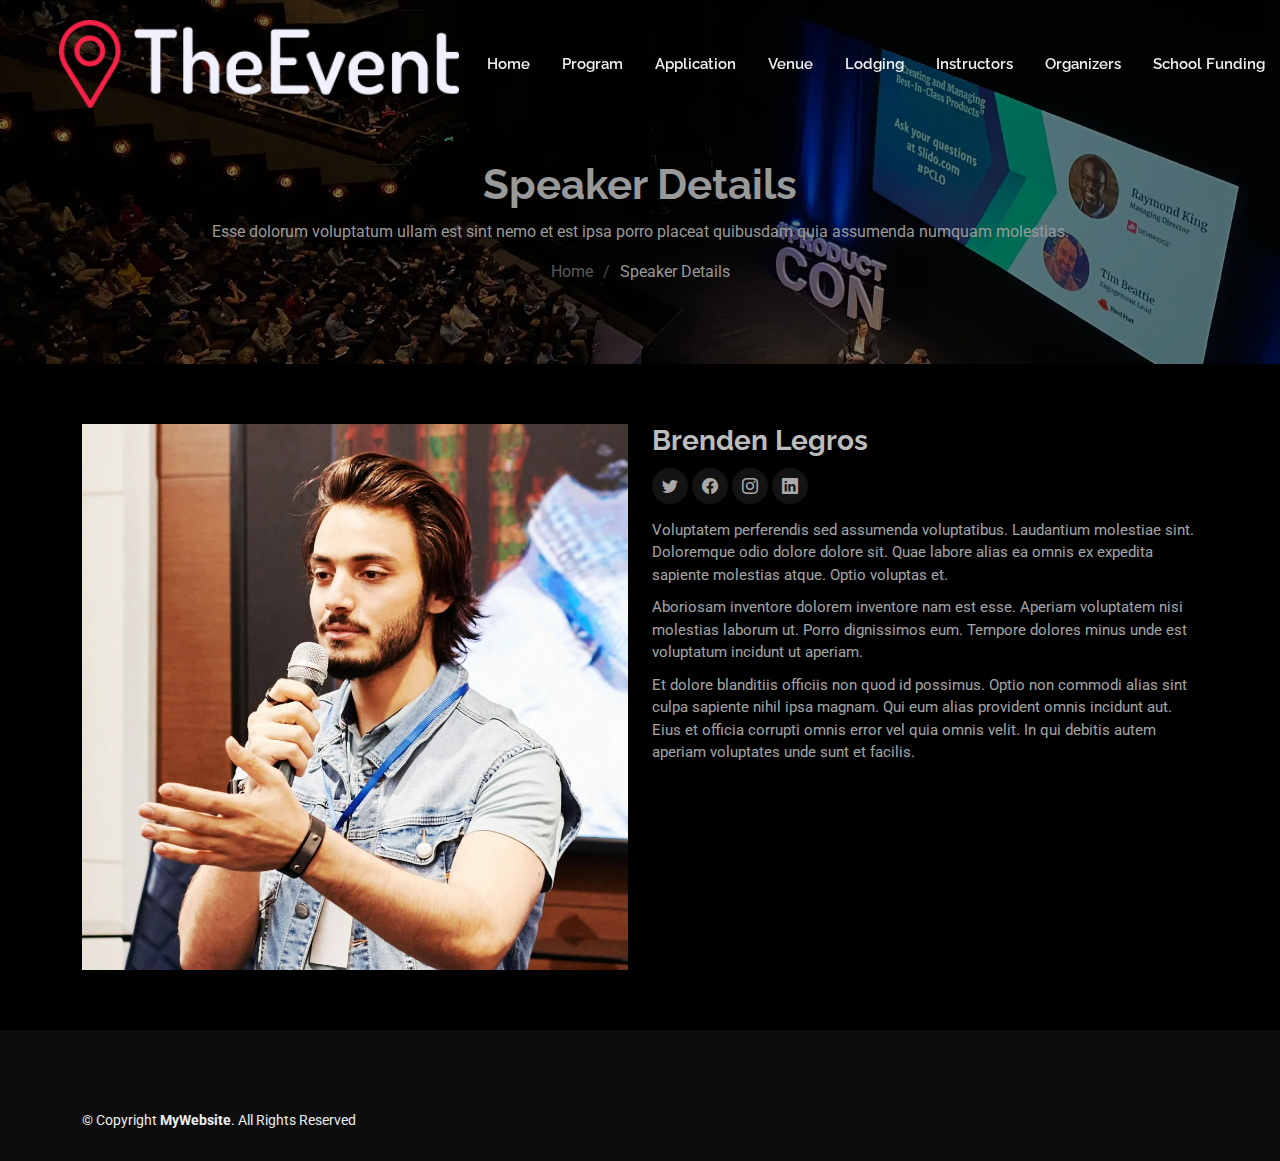
==== speaker-details.html @ 8fbdc135 "initial commit" ====
<!DOCTYPE html>
<html lang="en">

<head>
  <meta charset="utf-8">
  <meta content="width=device-width, initial-scale=1.0" name="viewport">
  <title>Speaker Details - POSYDON school site</title>
  <meta name="description" content="">
  <meta name="keywords" content="">

  <!-- Favicons -->
  <link href="assets/img/favicon.png" rel="icon">
  <link href="assets/img/apple-touch-icon.png" rel="apple-touch-icon">

  <!-- Fonts -->
  <link href="https://fonts.googleapis.com" rel="preconnect">
  <link href="https://fonts.gstatic.com" rel="preconnect" crossorigin>
  <link href="https://fonts.googleapis.com/css2?family=Roboto:ital,wght@0,100;0,300;0,400;0,500;0,700;0,900;1,100;1,300;1,400;1,500;1,700;1,900&family=Raleway:ital,wght@0,100;0,200;0,300;0,400;0,500;0,600;0,700;0,800;0,900;1,100;1,200;1,300;1,400;1,500;1,600;1,700;1,800;1,900&display=swap" rel="stylesheet">

  <!-- Vendor CSS Files -->
  <link href="assets/vendor/bootstrap/css/bootstrap.min.css" rel="stylesheet">
  <link href="assets/vendor/bootstrap-icons/bootstrap-icons.css" rel="stylesheet">
  <link href="assets/vendor/aos/aos.css" rel="stylesheet">
  <link href="assets/vendor/glightbox/css/glightbox.min.css" rel="stylesheet">
  <link href="assets/vendor/swiper/swiper-bundle.min.css" rel="stylesheet">

  <!-- Main CSS File -->
  <link href="assets/css/main.css" rel="stylesheet">

</head>

<body class="speaker-details-page">

  <header id="header" class="header d-flex align-items-center fixed-top">
    <div class="container-fluid container-xl position-relative d-flex align-items-center">

      <a href="index.html" class="logo d-flex align-items-center me-auto">
        <img src="assets/img/logo.png" width="400" alt="">
        <!-- Uncomment the line below if you also wish to use an text logo -->
        <!-- <h1 class="sitename">TheEvent</h1>  -->

        <nav id="navmenu" class="navmenu">
          <ul>
            <li><a href="#hero">Home<br></a></li>
            <li><a href="#schedule">Program</a></li>
            <li><a href="#apply">Application</a></li>
            <li><a href="#venue">Venue</a></li>
            <li><a href="#lodging">Lodging</a></li>
            <li><a href="#soc">Instructors</a></li>
            <li><a href="#loc">Organizers</a></li>
            <li><a href="#sponsors">School Funding</a></li>
            <li><a href="#contact">Contact</a></li>
            <!--<li class="dropdown"><a href="#"><span>Dropdown</span> <i class="bi bi-chevron-down toggle-dropdown"></i></a>
      <ul>
        <li><a href="#">Dropdown 1</a></li>
        <li class="dropdown"><a href="#"><span>Deep Dropdown</span> <i class="bi bi-chevron-down toggle-dropdown"></i></a>
          <ul>
            <li><a href="#">Deep Dropdown 1</a></li>
            <li><a href="#">Deep Dropdown 2</a></li>
            <li><a href="#">Deep Dropdown 3</a></li>
            <li><a href="#">Deep Dropdown 4</a></li>
            <li><a href="#">Deep Dropdown 5</a></li>
          </ul>
        </li>
        <li><a href="#">Dropdown 2</a></li>
        <li><a href="#">Dropdown 3</a></li>
        <li><a href="#">Dropdown 4</a></li>
      </ul>
    </li>-->
            <!--<li><a href="#contact">Contact</a></li>-->
          </ul>
          <i class="mobile-nav-toggle d-xl-none bi bi-list"></i>
        </nav>

        <!--<a class="cta-btn d-none d-sm-block" href="#buy-tickets">Buy Tickets</a>-->

      </a>
    </div><a href="index.html" class="logo d-flex align-items-center me-auto">
    </a>
  </header>

  <main class="main">

    <!-- Page Title -->
    <div class="page-title" data-aos="fade" style="background-image: url(assets/img/page-title-bg.webp);">
      <div class="container position-relative">
        <h1>Speaker Details</h1>
        <p>Esse dolorum voluptatum ullam est sint nemo et est ipsa porro placeat quibusdam quia assumenda numquam molestias.</p>
        <nav class="breadcrumbs">
          <ol>
            <li><a href="index.html">Home</a></li>
            <li class="current">Speaker Details</li>
          </ol>
        </nav>
      </div>
    </div><!-- End Page Title -->

    <!-- Events Section -->
    <section id="events" class="events section">

      <div class="container" data-aos="fade-up" data-aos-delay="100">

        <div class="row">
          <div class="col-md-6">
            <img src="assets/img/speaker/speaker-1.webp" alt="Speaker" class="img-fluid">
          </div>

          <div class="col-md-6">
            <div class="details">
              <h2>Brenden Legros</h2>
              <div class="social">
                <a href=""><i class="bi bi-twitter"></i></a>
                <a href=""><i class="bi bi-facebook"></i></a>
                <a href=""><i class="bi bi-instagram"></i></a>
                <a href=""><i class="bi bi-linkedin"></i></a>
              </div>
              <p>Voluptatem perferendis sed assumenda voluptatibus. Laudantium molestiae sint. Doloremque odio dolore dolore sit. Quae labore alias ea omnis ex expedita sapiente molestias atque. Optio voluptas et.</p>

              <p>Aboriosam inventore dolorem inventore nam est esse. Aperiam voluptatem nisi molestias laborum ut. Porro dignissimos eum. Tempore dolores minus unde est voluptatum incidunt ut aperiam.</p>

              <p>Et dolore blanditiis officiis non quod id possimus. Optio non commodi alias sint culpa sapiente nihil ipsa magnam. Qui eum alias provident omnis incidunt aut. Eius et officia corrupti omnis error vel quia omnis velit. In qui debitis autem aperiam voluptates unde sunt et facilis.</p>
            </div>
          </div>

        </div>

      </div>

    </section><!-- /Events Section -->

  </main>

  <footer id="footer" class="footer">

    <div class="footer-top">
      <!--<div class="container">
      <div class="row gy-4">
        <div class="col-lg-4 col-md-6 footer-about">
          <a href="index.html" class="logo d-flex align-items-center">
            <span class="sitename">TheEvent</span>
          </a>
          <div class="footer-contact pt-3">
            <p>A108 Adam Street</p>
            <p>New York, NY 535022</p>
            <p class="mt-3"><strong>Phone:</strong> <span>+1 5589 55488 55</span></p>
            <p><strong>Email:</strong> <span>info@example.com</span></p>
          </div>
        </div>
  
        <div class="col-lg-2 col-md-3 footer-links">
          <h4>Useful Links</h4>
          <ul>
            <li><a href="#">Home</a></li>
            <li><a href="#">About us</a></li>
            <li><a href="#">Services</a></li>
            <li><a href="#">Terms of service</a></li>
            <li><a href="#">Privacy policy</a></li>
          </ul>
        </div>
  
        <div class="col-lg-2 col-md-3 footer-links">
          <h4>Our Services</h4>
          <ul>
            <li><a href="#">Web Design</a></li>
            <li><a href="#">Web Development</a></li>
            <li><a href="#">Product Management</a></li>
            <li><a href="#">Marketing</a></li>
            <li><a href="#">Graphic Design</a></li>
          </ul>
        </div>
  
        <div class="col-lg-2 col-md-3 footer-links">
          <h4>Hic solutasetp</h4>
          <ul>
            <li><a href="#">Molestiae accusamus iure</a></li>
            <li><a href="#">Excepturi dignissimos</a></li>
            <li><a href="#">Suscipit distinctio</a></li>
            <li><a href="#">Dilecta</a></li>
            <li><a href="#">Sit quas consectetur</a></li>
          </ul>
        </div>
  
        <div class="col-lg-2 col-md-3 footer-links">
          <h4>Nobis illum</h4>
          <ul>
            <li><a href="#">Ipsam</a></li>
            <li><a href="#">Laudantium dolorum</a></li>
            <li><a href="#">Dinera</a></li>
            <li><a href="#">Trodelas</a></li>
            <li><a href="#">Flexo</a></li>
          </ul>
        </div>
  
      </div>
    </div>
  </div>-->

      <div class="copyright text-center">
        <div class="container d-flex flex-column flex-lg-row justify-content-center justify-content-lg-between align-items-center">

          <div class="d-flex flex-column align-items-center align-items-lg-start">
            <div>
              © Copyright <strong><span>MyWebsite</span></strong>. All Rights Reserved
            </div>

          </div>

          <!--<div class="social-links order-first order-lg-last mb-3 mb-lg-0">
        <a href=""><i class="bi bi-twitter-x"></i></a>
        <a href=""><i class="bi bi-facebook"></i></a>
        <a href=""><i class="bi bi-instagram"></i></a>
        <a href=""><i class="bi bi-linkedin"></i></a>
      </div>-->

        </div>
      </div>

    </div>
  </footer>

  <!-- Scroll Top -->
  <a href="#" id="scroll-top" class="scroll-top d-flex align-items-center justify-content-center"><i class="bi bi-arrow-up-short"></i></a>

  <!-- Preloader -->
  <div id="preloader"></div>

  <!-- Vendor JS Files -->
  <script src="assets/vendor/bootstrap/js/bootstrap.bundle.min.js"></script>
  <script src="assets/vendor/php-email-form/validate.js"></script>
  <script src="assets/vendor/aos/aos.js"></script>
  <script src="assets/vendor/glightbox/js/glightbox.min.js"></script>
  <script src="assets/vendor/swiper/swiper-bundle.min.js"></script>

  <!-- Main JS File -->
  <script src="assets/js/main.js"></script>

</body>

</html>
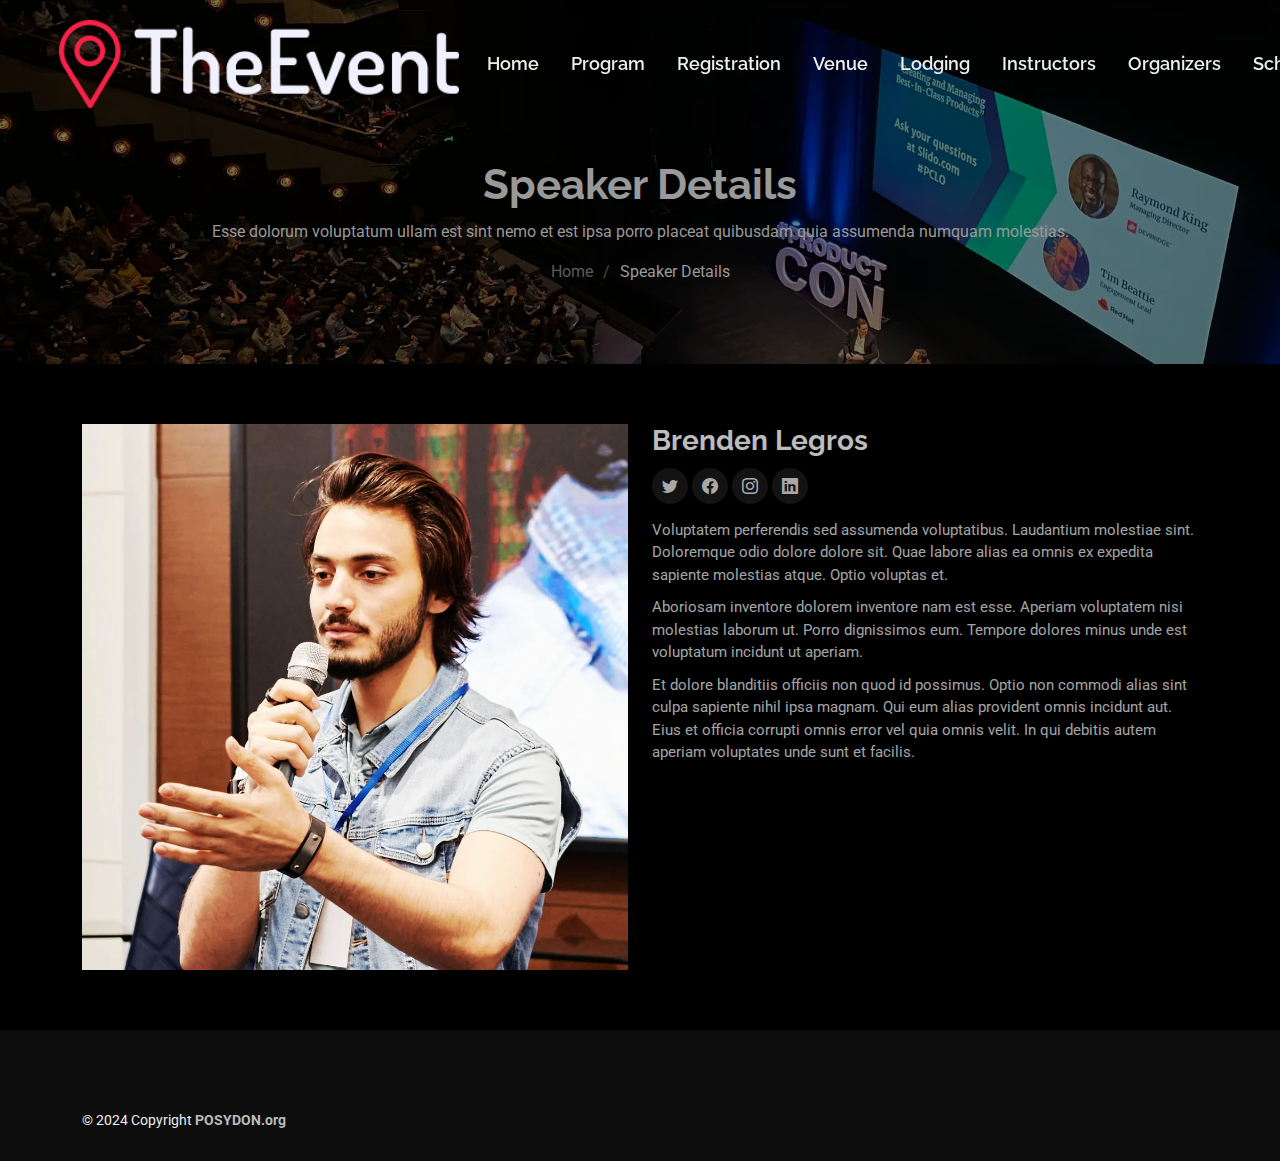
==== commit 09be8135: "Added SOC section w/ new pictures, 3 more hotel recs, font size adjustments, address adjustments, mi" ====
--- a/speaker-details.html
+++ b/speaker-details.html
@@ -41,12 +41,12 @@
 
         <nav id="navmenu" class="navmenu">
           <ul>
-            <li><a href="#hero">Home<br></a></li>
+            <li><a href="#home">Home<br></a></li>
             <li><a href="#schedule">Program</a></li>
-            <li><a href="#apply">Application</a></li>
+            <li><a href="#apply">Registration</a></li>
             <li><a href="#venue">Venue</a></li>
             <li><a href="#lodging">Lodging</a></li>
-            <li><a href="#soc">Instructors</a></li>
+            <li><a href="#teachers">Instructors</a></li>
             <li><a href="#loc">Organizers</a></li>
             <li><a href="#sponsors">School Funding</a></li>
             <li><a href="#contact">Contact</a></li>
@@ -200,7 +200,7 @@
 
           <div class="d-flex flex-column align-items-center align-items-lg-start">
             <div>
-              © Copyright <strong><span>MyWebsite</span></strong>. All Rights Reserved
+              © 2024 Copyright <strong><span><a href="https://posydon.org/">POSYDON.org</a></span></strong>
             </div>
 
           </div>
--- a/assets/css/main.css
+++ b/assets/css/main.css
@@ -315,7 +315,7 @@
   .navmenu a,
   .navmenu a:focus {
     color: var(--nav-color);
-    font-size: 15px;
+    font-size: 18px;
     padding: 0 2px;
     font-family: var(--nav-font);
     font-weight: 600;
@@ -547,6 +547,7 @@
 # Global Footer
 --------------------------------------------------------------*/
 .footer {
+  --accent-color: #bcbcbc;
   color: var(--default-color);
   background-color: var(--background-color);
   font-size: 14px;
@@ -858,9 +859,9 @@
 }
 
 /*--------------------------------------------------------------
-# Hero Section
---------------------------------------------------------------*/
-.hero {
+# Home Section
+--------------------------------------------------------------*/
+.home {
   --heading-color: #ffffff;
   --accent-color: #9fc5e8;
   width: 100%;
@@ -873,7 +874,7 @@
   flex-direction: column;
 }
 
-.hero img {
+.home img {
   position: absolute;
   inset: 0;
   display: block;
@@ -883,7 +884,7 @@
   z-index: 1;
 }
 
-.hero:before {
+.home:before {
   content: "";
   background: color-mix(in srgb, var(--background-color), transparent 30%);
   position: absolute;
@@ -891,40 +892,40 @@
   z-index: 2;
 }
 
-.hero .container {
+.home .container {
   position: relative;
   z-index: 3;
 }
 
-.hero h2 {
+.home h2 {
   margin: 0;
-  font-size: 48px;
+  font-size: 50px;
   font-weight: 700;
 }
 
-.hero h2 span {
+.home h2 span {
   color: var(--accent-color);
 }
 
-.hero p {
+.home p {
   color: color-mix(in srgb, var(--default-color), transparent 20%);
   margin: 10px 0 0 0;
   font-size: 24px;
 }
 
 @media (max-width: 768px) {
-  .hero h2 {
+  .home h2 {
     font-size: 32px;
     line-height: 36px;
   }
 
-  .hero p {
+  .home p {
     font-size: 18px;
     line-height: 24px;
   }
 }
 
-.hero .about-info {
+.home .about-info {
   overflow: hidden;
   position: relative;
   padding: 60px 0 40px 0;
@@ -932,7 +933,7 @@
   width: 100%;
 }
 
-.hero .about-info:before {
+.home .about-info:before {
   content: "";
   background: color-mix(in srgb, var(--background-color), transparent 50%);
   position: absolute;
@@ -942,23 +943,23 @@
   right: 0;
 }
 
-.hero .about-info h2 {
+.home .about-info h2 {
   font-size: 36px;
   font-weight: bold;
   margin-bottom: 10px;
   color: #fff;
 }
 
-.hero .about-info h3 {
-  font-size: 18px;
+.home .about-info h3 {
+  font-size: 20px;
   font-weight: bold;
   text-transform: uppercase;
   margin-bottom: 10px;
   color: #fff;
 }
 
-.hero .about-info p {
-  font-size: 14px;
+.home .about-info p {
+  font-size: 18px;
   margin-bottom: 20px;
   color: #fff;
 }
@@ -1124,7 +1125,7 @@
 }
 
 .apply p {
-  color: color-mix(in srgb, var(--default-color), transparent 30%);
+  color: var(--contrast-color);
   margin-bottom: 30px;
   font-size: 18px;
 }
@@ -1158,7 +1159,7 @@
 .venue {
   --background-color: #000000;
   --default-color: #eeeeee;
-  --heading-color: #bcbcbc;
+  --heading-color: #ffffff;
   --accent-color: #9fc5e8;
   --surface-color: #6aa84f;
   --contrast-color: #ffffff;
@@ -1174,6 +1175,11 @@
   width: 100%;
   height: 100%;
   min-height: 300px;
+}
+
+.venue p {
+  margin-bottom: 0;
+  font-size: 18px;
 }
 
 .venue .venue-info {
@@ -1209,6 +1215,7 @@
 .venue .venue-info p {
   color: var(--contrast-color);
   margin-bottom: 0;
+  font-size: 18px;
 }
 
 .venue .venue-gallery-container {
@@ -1233,6 +1240,7 @@
 # Lodging Section
 --------------------------------------------------------------*/
 .lodging {
+  --heading-color: #ffffff;
   --accent-color: #9fc5e8;
   padding-top: 60px;
   padding-bottom: 60px;
@@ -1294,13 +1302,13 @@
 }
 
 /*--------------------------------------------------------------
-# Soc Section
---------------------------------------------------------------*/
-.soc {
+# Teachers Section
+--------------------------------------------------------------*/
+.teachers {
   --accent-color: #9fc5e8;
 }
 
-.soc .team-member {
+.teachers .team-member {
   background-color: var(--surface-color);
   border-radius: 15px;
   overflow: hidden;
@@ -1309,28 +1317,28 @@
   height: 100%;
 }
 
-.soc .team-member:hover {
+.teachers .team-member:hover {
   transform: translateY(-5px);
   box-shadow: 0 0 30px color-mix(in srgb, var(--accent-color), transparent 80%);
 }
 
-.soc .team-member:hover .member-img .social {
+.teachers .team-member:hover .member-img .social {
   right: 0;
 }
 
-.soc .member-img {
+.teachers .member-img {
   position: relative;
   overflow: hidden;
   aspect-ratio: 1;
 }
 
-.soc .member-img img {
+.teachers .member-img img {
   width: 100%;
   height: 100%;
   object-fit: cover;
 }
 
-.soc .member-img .social {
+.teachers .member-img .social {
   position: absolute;
   right: -100%;
   top: 0;
@@ -1345,7 +1353,7 @@
   transition: right 0.3s ease;
 }
 
-.soc .member-img .social a {
+.teachers .member-img .social a {
   color: var(--contrast-color);
   font-size: 1.2rem;
   width: 32px;
@@ -1357,31 +1365,31 @@
   transition: 0.3s;
 }
 
-.soc .member-img .social a:hover {
+.teachers .member-img .social a:hover {
   background-color: color-mix(in srgb, var(--contrast-color), transparent 90%);
   transform: scale(1.1);
 }
 
-.soc .member-info {
+.teachers .member-info {
   padding: 1.5rem;
   text-align: center;
 }
 
-.soc .member-info h4 {
+.teachers .member-info h4 {
   font-size: 1.25rem;
   font-weight: 600;
   margin-bottom: 0.5rem;
   color: var(--heading-color);
 }
 
-.soc .member-info span {
+.teachers .member-info span {
   display: block;
   font-size: 0.875rem;
   margin-bottom: 1rem;
   color: var(--accent-color);
 }
 
-.soc .member-info p {
+.teachers .member-info p {
   font-size: 0.875rem;
   line-height: 1.6;
   margin: 0;
@@ -1389,7 +1397,7 @@
 }
 
 @media (max-width: 991px) {
-  .soc .team-member {
+  .teachers .team-member {
     max-width: 400px;
     margin: 0 auto;
   }
@@ -1501,13 +1509,16 @@
 }
 
 /*--------------------------------------------------------------
-# Loc Section
---------------------------------------------------------------*/
-.loc {
+# Soc Section
+--------------------------------------------------------------*/
+.soc {
+  --heading-color: #ffffff;
   --accent-color: #9fc5e8;
-}
-
-.loc .team-member {
+  padding-top: 60px;
+  padding-bottom: 60px;
+}
+
+.soc .team-member {
   background-color: var(--surface-color);
   overflow: hidden;
   border-radius: 5px;
@@ -1515,12 +1526,12 @@
   height: 100%;
 }
 
-.loc .team-member .member-img {
+.soc .team-member .member-img {
   position: relative;
   overflow: hidden;
 }
 
-.loc .team-member .social {
+.soc .team-member .social {
   position: absolute;
   left: 0;
   bottom: 30px;
@@ -1530,7 +1541,7 @@
   text-align: center;
 }
 
-.loc .team-member .social a {
+.soc .team-member .social a {
   background: color-mix(in srgb, var(--contrast-color), transparent 25%);
   color: color-mix(in srgb, var(--default-color), transparent 20%);
   margin: 0 3px;
@@ -1543,42 +1554,119 @@
   align-items: center;
 }
 
-.loc .team-member .social a:hover {
+.soc .team-member .social a:hover {
   color: var(--contrast-color);
   background: var(--accent-color);
 }
 
-.loc .team-member .social i {
+.soc .team-member .social i {
   font-size: 18px;
   line-height: 0;
 }
 
-.loc .team-member .member-info {
+.soc .team-member .member-info {
   padding: 25px 15px;
 }
 
-.loc .team-member .member-info h4 {
+.soc .team-member .member-info h4 {
   font-weight: 700;
   margin-bottom: 5px;
   font-size: 18px;
 }
 
-.loc .team-member .member-info span {
+.soc .team-member .member-info span {
   display: block;
   font-size: 13px;
   font-weight: 400;
   color: color-mix(in srgb, var(--default-color), transparent 40%);
 }
 
-.loc .team-member:hover .social {
+.soc .team-member:hover .social {
   opacity: 1;
   bottom: 15px;
 }
 
 /*--------------------------------------------------------------
+# Loc Section
+--------------------------------------------------------------*/
+.soc-2 {
+  --heading-color: #ffffff;
+  --accent-color: #9fc5e8;
+}
+
+.soc-2 .team-member {
+  background-color: var(--surface-color);
+  overflow: hidden;
+  border-radius: 5px;
+  box-shadow: 0px 2px 15px rgba(0, 0, 0, 0.1);
+  height: 100%;
+}
+
+.soc-2 .team-member .member-img {
+  position: relative;
+  overflow: hidden;
+}
+
+.soc-2 .team-member .social {
+  position: absolute;
+  left: 0;
+  bottom: 30px;
+  right: 0;
+  opacity: 0;
+  transition: ease-in-out 0.3s;
+  text-align: center;
+}
+
+.soc-2 .team-member .social a {
+  background: color-mix(in srgb, var(--contrast-color), transparent 25%);
+  color: color-mix(in srgb, var(--default-color), transparent 20%);
+  margin: 0 3px;
+  border-radius: 4px;
+  width: 36px;
+  height: 36px;
+  transition: ease-in-out 0.3s;
+  display: inline-flex;
+  justify-content: center;
+  align-items: center;
+}
+
+.soc-2 .team-member .social a:hover {
+  color: var(--contrast-color);
+  background: var(--accent-color);
+}
+
+.soc-2 .team-member .social i {
+  font-size: 18px;
+  line-height: 0;
+}
+
+.soc-2 .team-member .member-info {
+  padding: 25px 15px;
+}
+
+.soc-2 .team-member .member-info h4 {
+  font-weight: 700;
+  margin-bottom: 5px;
+  font-size: 18px;
+}
+
+.soc-2 .team-member .member-info span {
+  display: block;
+  font-size: 13px;
+  font-weight: 400;
+  color: color-mix(in srgb, var(--default-color), transparent 40%);
+}
+
+.soc-2 .team-member:hover .social {
+  opacity: 1;
+  bottom: 15px;
+}
+
+/*--------------------------------------------------------------
 # Sponsors Section
 --------------------------------------------------------------*/
 .sponsors {
+  --heading-color: #ffffff;
   --accent-color: #9fc5e8;
   --surface-color: #ffffff;
   --contrast-color: #ffffff;
@@ -1621,6 +1709,7 @@
 # Contact Section
 --------------------------------------------------------------*/
 .contact {
+  --heading-color: #ffffff;
   --accent-color: #9fc5e8;
   padding-top: 60px;
   padding-bottom: 60px;
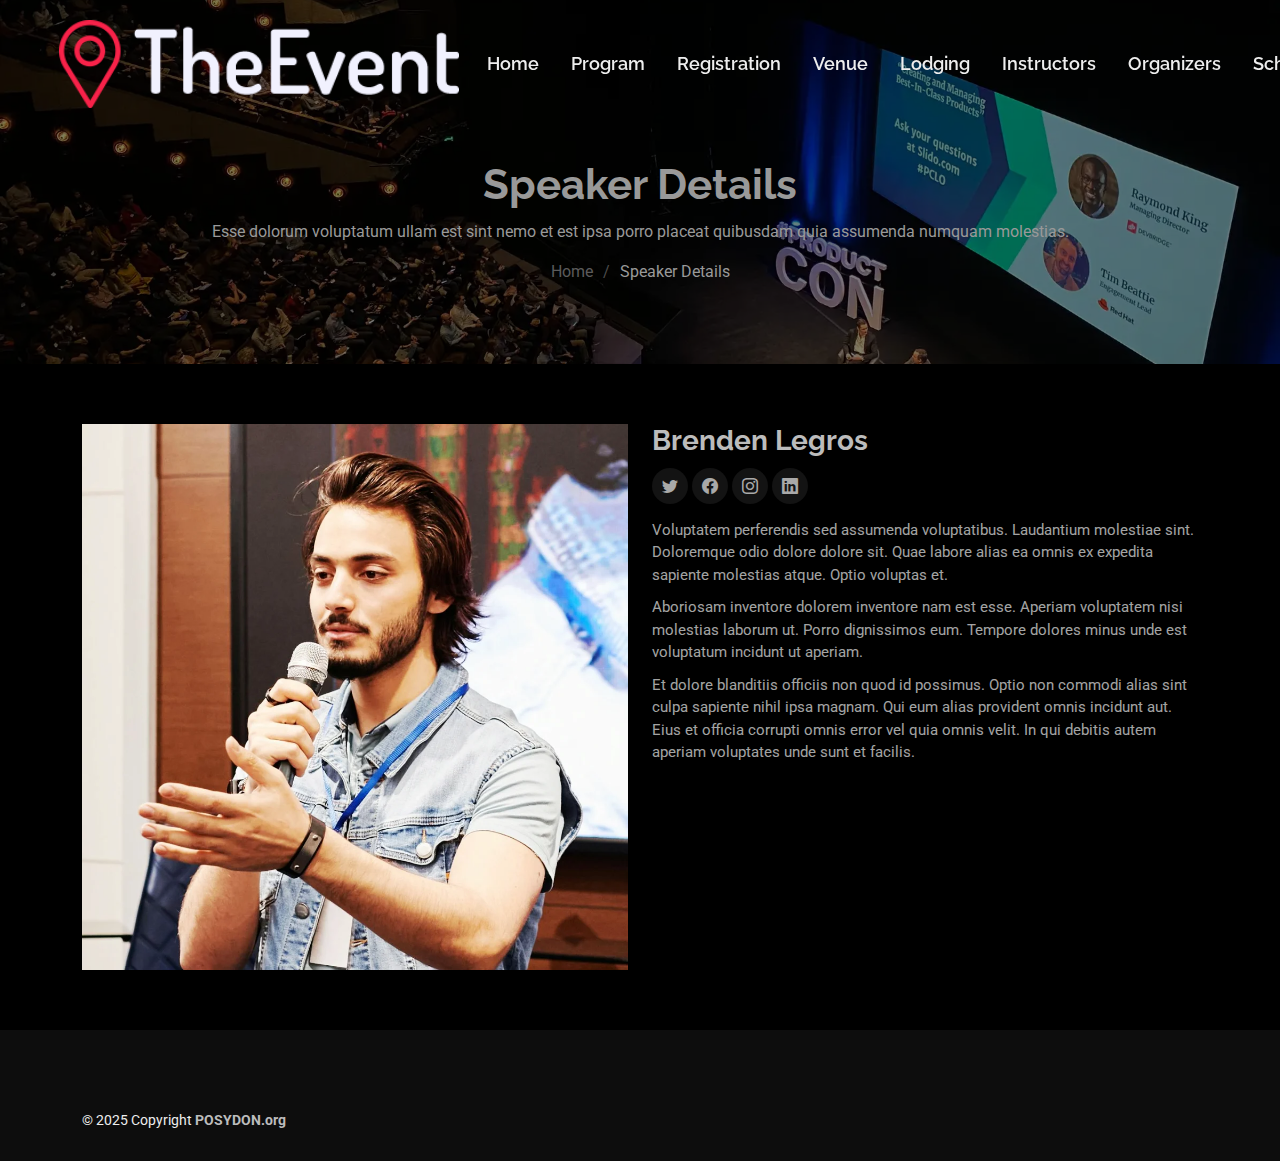
==== commit acacb4b8: "adding instructors" ====
--- a/speaker-details.html
+++ b/speaker-details.html
@@ -200,7 +200,7 @@
 
           <div class="d-flex flex-column align-items-center align-items-lg-start">
             <div>
-              © 2024 Copyright <strong><span><a href="https://posydon.org/">POSYDON.org</a></span></strong>
+              © 2025 Copyright <strong><span><a href="https://posydon.org/">POSYDON.org</a></span></strong>
             </div>
 
           </div>
--- a/assets/css/main.css
+++ b/assets/css/main.css
@@ -968,6 +968,8 @@
 # Schedule Section
 --------------------------------------------------------------*/
 .schedule {
+  --heading-color: #999999;
+  --accent-color: #9fc5e8;
   padding-top: 60px;
   --background-color: color-mix(in srgb, var(--alt-background-color), transparent 95%);
   padding-bottom: 60px;
@@ -1304,109 +1306,114 @@
 /*--------------------------------------------------------------
 # Teachers Section
 --------------------------------------------------------------*/
-.teachers {
+.teaching-assistants-2 {
+  --heading-color: #ffffff;
   --accent-color: #9fc5e8;
 }
 
-.teachers .team-member {
+.teaching-assistants-2 .team-slider {
+  overflow: hidden;
+  margin-bottom: 24px;
+}
+
+.teaching-assistants-2 .slider-nav {
+  display: flex;
+  justify-content: center;
+  gap: 12px;
+}
+
+.teaching-assistants-2 .slider-nav .swiper-button-prev,
+.teaching-assistants-2 .slider-nav .swiper-button-next {
+  position: static;
+  width: 40px;
+  height: 40px;
+  margin: 0;
   background-color: var(--surface-color);
-  border-radius: 15px;
-  overflow: hidden;
-  box-shadow: 0 0 30px color-mix(in srgb, var(--default-color), transparent 95%);
-  transition: transform 0.3s ease;
-  height: 100%;
-}
-
-.teachers .team-member:hover {
-  transform: translateY(-5px);
-  box-shadow: 0 0 30px color-mix(in srgb, var(--accent-color), transparent 80%);
-}
-
-.teachers .team-member:hover .member-img .social {
-  right: 0;
-}
-
-.teachers .member-img {
-  position: relative;
-  overflow: hidden;
-  aspect-ratio: 1;
-}
-
-.teachers .member-img img {
-  width: 100%;
-  height: 100%;
-  object-fit: cover;
-}
-
-.teachers .member-img .social {
-  position: absolute;
-  right: -100%;
-  top: 0;
-  bottom: 0;
-  width: 50px;
-  background: linear-gradient(to left, var(--accent-color), color-mix(in srgb, var(--accent-color), transparent 20%));
-  display: flex;
-  flex-direction: column;
-  align-items: center;
-  justify-content: center;
-  gap: 1rem;
-  transition: right 0.3s ease;
-}
-
-.teachers .member-img .social a {
-  color: var(--contrast-color);
-  font-size: 1.2rem;
-  width: 32px;
-  height: 32px;
-  display: flex;
-  align-items: center;
-  justify-content: center;
+  border: 1px solid color-mix(in srgb, var(--default-color), transparent 90%);
   border-radius: 50%;
   transition: 0.3s;
 }
 
-.teachers .member-img .social a:hover {
-  background-color: color-mix(in srgb, var(--contrast-color), transparent 90%);
-  transform: scale(1.1);
-}
-
-.teachers .member-info {
-  padding: 1.5rem;
-  text-align: center;
-}
-
-.teachers .member-info h4 {
-  font-size: 1.25rem;
+.teaching-assistants-2 .slider-nav .swiper-button-prev::after,
+.teaching-assistants-2 .slider-nav .swiper-button-next::after {
+  font-size: 14px;
+  color: var(--default-color);
+}
+
+.teaching-assistants-2 .slider-nav .swiper-button-prev:hover,
+.teaching-assistants-2 .slider-nav .swiper-button-next:hover {
+  background-color: var(--accent-color);
+  border-color: var(--accent-color);
+}
+
+.teaching-assistants-2 .slider-nav .swiper-button-prev:hover::after,
+.teaching-assistants-2 .slider-nav .swiper-button-next:hover::after {
+  color: var(--contrast-color);
+}
+
+.teaching-assistants-2 .member .member-img {
+  position: relative;
+  margin-bottom: 16px;
+  overflow: hidden;
+  border-radius: 20px;
+}
+
+.teaching-assistants-2 .member .member-img img {
+  width: 100%;
+  aspect-ratio: 1;
+  object-fit: cover;
+}
+
+.teaching-assistants-2 .member .member-img .social {
+  position: absolute;
+  inset: 0;
+  background-color: rgba(0, 0, 0, 0.6);
+  display: flex;
+  justify-content: center;
+  align-items: center;
+  gap: 16px;
+  opacity: 0;
+  visibility: hidden;
+  transition: 0.3s;
+}
+
+.teaching-assistants-2 .member .member-img .social a {
+  color: var(--contrast-color);
+  font-size: 20px;
+  transition: 0.3s;
+}
+
+.teaching-assistants-2 .member .member-img .social a:hover {
+  color: var(--accent-color);
+  transform: translateY(-2px);
+}
+
+.teaching-assistants-2 .member .member-img:hover .social {
+  opacity: 1;
+  visibility: visible;
+}
+
+.teaching-assistants-2 .member .member-info h4 {
+  font-size: 20px;
   font-weight: 600;
-  margin-bottom: 0.5rem;
+  margin-bottom: 4px;
   color: var(--heading-color);
 }
 
-.teachers .member-info span {
-  display: block;
-  font-size: 0.875rem;
-  margin-bottom: 1rem;
-  color: var(--accent-color);
-}
-
-.teachers .member-info p {
-  font-size: 0.875rem;
-  line-height: 1.6;
-  margin: 0;
+.teaching-assistants-2 .member .member-info span {
+  font-size: 15px;
   color: color-mix(in srgb, var(--default-color), transparent 30%);
 }
 
-@media (max-width: 991px) {
-  .teachers .team-member {
-    max-width: 400px;
-    margin: 0 auto;
-  }
+.teaching-assistants-2 .swiper-wrapper {
+  height: auto !important;
 }
 
 /*--------------------------------------------------------------
 # Teaching Assistants Section
 --------------------------------------------------------------*/
 .teaching-assistants {
+  --heading-color: #999999;
   --accent-color: #9fc5e8;
 }
 
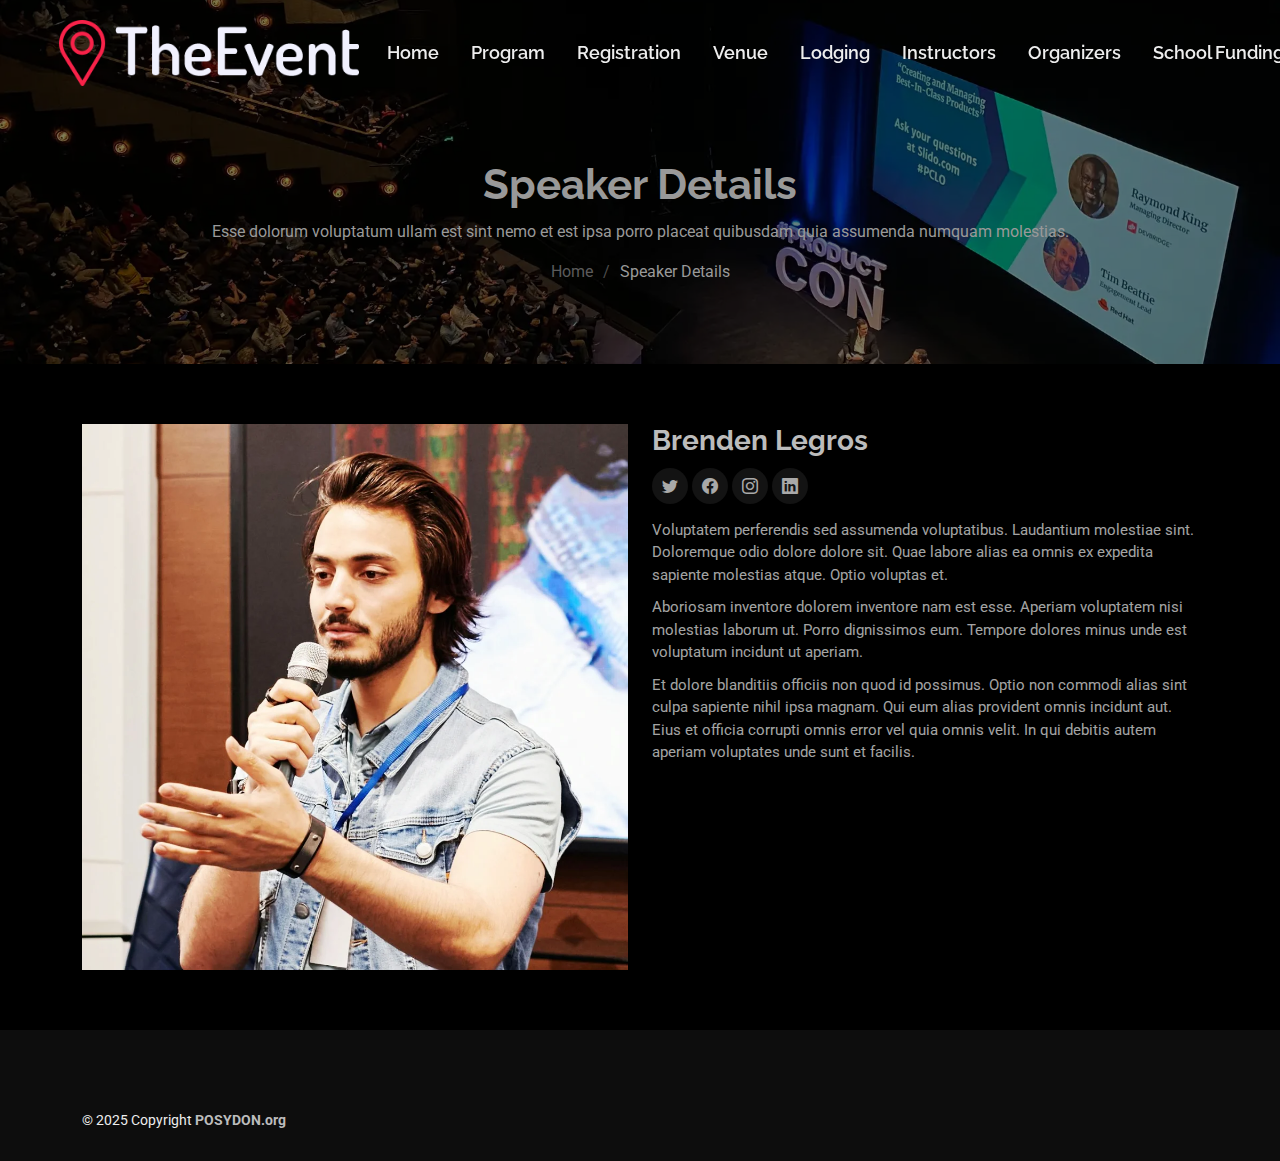
==== commit 631f9d6d: "fixing intstructors section" ====
--- a/speaker-details.html
+++ b/speaker-details.html
@@ -35,7 +35,7 @@
     <div class="container-fluid container-xl position-relative d-flex align-items-center">
 
       <a href="index.html" class="logo d-flex align-items-center me-auto">
-        <img src="assets/img/logo.png" width="400" alt="">
+        <img src="assets/img/logo.png" width="300" alt="">
         <!-- Uncomment the line below if you also wish to use an text logo -->
         <!-- <h1 class="sitename">TheEvent</h1>  -->
 
@@ -46,7 +46,7 @@
             <li><a href="#apply">Registration</a></li>
             <li><a href="#venue">Venue</a></li>
             <li><a href="#lodging">Lodging</a></li>
-            <li><a href="#teachers">Instructors</a></li>
+            <li><a href="#instructors">Instructors</a></li>
             <li><a href="#loc">Organizers</a></li>
             <li><a href="#sponsors">School Funding</a></li>
             <li><a href="#contact">Contact</a></li>
--- a/assets/css/main.css
+++ b/assets/css/main.css
@@ -1304,26 +1304,26 @@
 }
 
 /*--------------------------------------------------------------
-# Teachers Section
---------------------------------------------------------------*/
-.teaching-assistants-2 {
+# Instructors Section
+--------------------------------------------------------------*/
+.instructors {
   --heading-color: #ffffff;
   --accent-color: #9fc5e8;
 }
 
-.teaching-assistants-2 .team-slider {
+.instructors .team-slider {
   overflow: hidden;
   margin-bottom: 24px;
 }
 
-.teaching-assistants-2 .slider-nav {
+.instructors .slider-nav {
   display: flex;
   justify-content: center;
   gap: 12px;
 }
 
-.teaching-assistants-2 .slider-nav .swiper-button-prev,
-.teaching-assistants-2 .slider-nav .swiper-button-next {
+.instructors .slider-nav .swiper-button-prev,
+.instructors .slider-nav .swiper-button-next {
   position: static;
   width: 40px;
   height: 40px;
@@ -1334,37 +1334,37 @@
   transition: 0.3s;
 }
 
-.teaching-assistants-2 .slider-nav .swiper-button-prev::after,
-.teaching-assistants-2 .slider-nav .swiper-button-next::after {
+.instructors .slider-nav .swiper-button-prev::after,
+.instructors .slider-nav .swiper-button-next::after {
   font-size: 14px;
   color: var(--default-color);
 }
 
-.teaching-assistants-2 .slider-nav .swiper-button-prev:hover,
-.teaching-assistants-2 .slider-nav .swiper-button-next:hover {
+.instructors .slider-nav .swiper-button-prev:hover,
+.instructors .slider-nav .swiper-button-next:hover {
   background-color: var(--accent-color);
   border-color: var(--accent-color);
 }
 
-.teaching-assistants-2 .slider-nav .swiper-button-prev:hover::after,
-.teaching-assistants-2 .slider-nav .swiper-button-next:hover::after {
-  color: var(--contrast-color);
-}
-
-.teaching-assistants-2 .member .member-img {
+.instructors .slider-nav .swiper-button-prev:hover::after,
+.instructors .slider-nav .swiper-button-next:hover::after {
+  color: var(--contrast-color);
+}
+
+.instructors .member .member-img {
   position: relative;
   margin-bottom: 16px;
   overflow: hidden;
   border-radius: 20px;
 }
 
-.teaching-assistants-2 .member .member-img img {
+.instructors .member .member-img img {
   width: 100%;
   aspect-ratio: 1;
   object-fit: cover;
 }
 
-.teaching-assistants-2 .member .member-img .social {
+.instructors .member .member-img .social {
   position: absolute;
   inset: 0;
   background-color: rgba(0, 0, 0, 0.6);
@@ -1377,35 +1377,35 @@
   transition: 0.3s;
 }
 
-.teaching-assistants-2 .member .member-img .social a {
+.instructors .member .member-img .social a {
   color: var(--contrast-color);
   font-size: 20px;
   transition: 0.3s;
 }
 
-.teaching-assistants-2 .member .member-img .social a:hover {
+.instructors .member .member-img .social a:hover {
   color: var(--accent-color);
   transform: translateY(-2px);
 }
 
-.teaching-assistants-2 .member .member-img:hover .social {
+.instructors .member .member-img:hover .social {
   opacity: 1;
   visibility: visible;
 }
 
-.teaching-assistants-2 .member .member-info h4 {
+.instructors .member .member-info h4 {
   font-size: 20px;
   font-weight: 600;
   margin-bottom: 4px;
   color: var(--heading-color);
 }
 
-.teaching-assistants-2 .member .member-info span {
+.instructors .member .member-info span {
   font-size: 15px;
   color: color-mix(in srgb, var(--default-color), transparent 30%);
 }
 
-.teaching-assistants-2 .swiper-wrapper {
+.instructors .swiper-wrapper {
   height: auto !important;
 }
 
